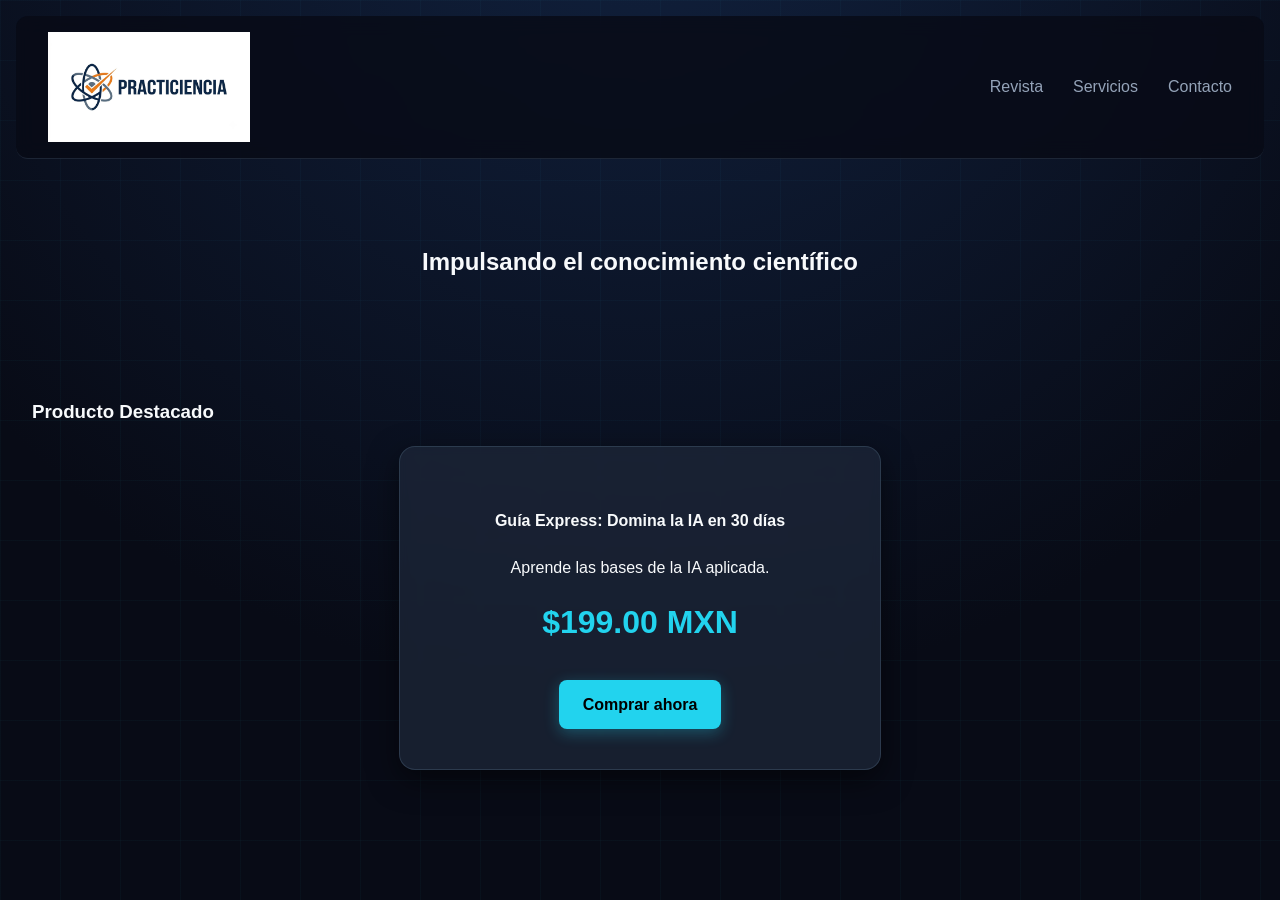
==== index.html @ fc09270d "Add files via upload Lanzamiento inicial de Practiciencia" ====
<!DOCTYPE html>
<html lang="es">
<head>
    <meta charset="UTF-8">
    <meta name="viewport" content="width=device-width, initial-scale=1.0">
    <meta name="description" content="Practiciencia: Revista de ciencia y tecnología.">
    <meta http-equiv="Content-Security-Policy" content="default-src 'self';">
    <title>Practiciencia | Ciencia y Tecnología</title>
    <link rel="stylesheet" href="style.css">
</head>
<body>
<header>
    <nav>
        <!-- Logo en el margen superior izquierdo -->
        <a href="index.html" class="logo-link">
            <img src="logo.png" alt="Logo Practiciencia" class="logo-img">
        </a>
        <ul>
            <li><a href="#revista">Revista</a></li>
            <li><a href="#servicios">Servicios</a></li>
            <li><a href="#contacto">Contacto</a></li>
        </ul>
    </nav>
</header>

    <main>
        <section id="hero">
            <h2>Impulsando el conocimiento científico</h2>
        </section>

        <section id="producto-ejemplo">
            <h3>Producto Destacado</h3>
            <div class="card">
                <h4>Guía Express: Domina la IA en 30 días</h4>
                <p>Aprende las bases de la IA aplicada.</p>
                <p class="precio">$199.00 MXN</p>
                <a href="https://tu-pasarela-de-pago.com" class="btn-seguro" target="_blank" rel="noopener noreferrer">Comprar ahora</a>
            </div>
        </section>
    </main>
</body>
</html>
---- style.css ----
/* --- CONFIGURACIÓN BASE Y VARIABLES --- */
:root {
    --bg-deep: #080b16;
    --glass-reflection: #112240;
    --card-bg: rgba(30, 41, 59, 0.7);
    --text-primary: #f8fafc;
    --text-secondary: #94a3b8;
    --accent: #22d3ee;
    --font-main: 'Inter', -apple-system, sans-serif;
}

/* --- RESET Y MARGEN DE SEGURIDAD --- */
body {
    background-color: var(--bg-deep);
    /* Fondo con efecto de cuadrícula de cristal */
    background-image: 
        linear-gradient(to bottom, rgba(34, 211, 238, 0.03) 1px, transparent 1px),
        linear-gradient(to right, rgba(34, 211, 238, 0.03) 1px, transparent 1px),
        radial-gradient(circle at 50% -20%, var(--glass-reflection), var(--bg-deep) 70%);
    background-size: 60px 60px, 60px 60px, 100% 100%;
    background-attachment: fixed;
    
    /* Margen de seguridad de 1cm (1rem) respecto a los bordes */
    padding: 1rem;
    margin: 0;
    line-height: 1.6;
    font-family: var(--font-main);
    color: var(--text-primary);
}

/* --- HEADER --- */
header {
    padding: 1rem 2rem;
    border-bottom: 1px solid rgba(51, 65, 85, 0.5);
    background-color: rgba(8, 11, 22, 0.8);
    backdrop-filter: blur(10px);
    position: sticky;
    top: 1rem; /* Mantiene el margen de 1cm arriba */
    z-index: 100;
    border-radius: 12px;
}

header nav {
    display: flex;
    justify-content: space-between;
    align-items: center;
    max-width: 1200px;
    margin: 0 auto;
}

.logo-link {
    display: flex;
    align-items: center;
}

.logo-img {
    height: 110px;
    width: auto;
    display: block;
    transition: opacity 0.3s ease;
}

header nav ul {
    list-style: none;
    display: flex;
    gap: 30px;
    margin: 0;
    padding: 0;
}

header nav a {
    color: var(--text-secondary);
    text-decoration: none;
    transition: color 0.3s;
}

header nav a:hover {
    color: var(--accent);
}

/* --- CONTENIDO / PRODUCTO --- */
#hero {
    padding: 4rem 2rem;
    text-align: center;
}

#producto-ejemplo {
    margin: 2rem auto;
    padding: 0 1rem;
}

.card {
    background-color: var(--card-bg);
    backdrop-filter: blur(5px);
    padding: 2.5rem;
    border-radius: 16px;
    border: 1px solid rgba(51, 65, 85, 0.8);
    max-width: 400px;
    margin: 0 auto;
    text-align: center;
    box-shadow: 0 10px 30px rgba(0,0,0,0.5);
}

.btn-seguro {
    display: inline-block;
    background-color: var(--accent);
    color: #000;
    padding: 12px 24px;
    border-radius: 8px;
    text-decoration: none;
    font-weight: bold;
    margin-top: 1.5rem;
    transition: all 0.3s ease;
    box-shadow: 0 4px 15px rgba(34, 211, 238, 0.3);
}

.btn-seguro:hover {
    transform: translateY(-2px);
    box-shadow: 0 6px 20px rgba(34, 211, 238, 0.5);
    background-color: white;
}

.precio {
    font-size: 2rem;
    color: var(--accent);
    font-weight: bold;
    margin: 0.5rem 0;
}
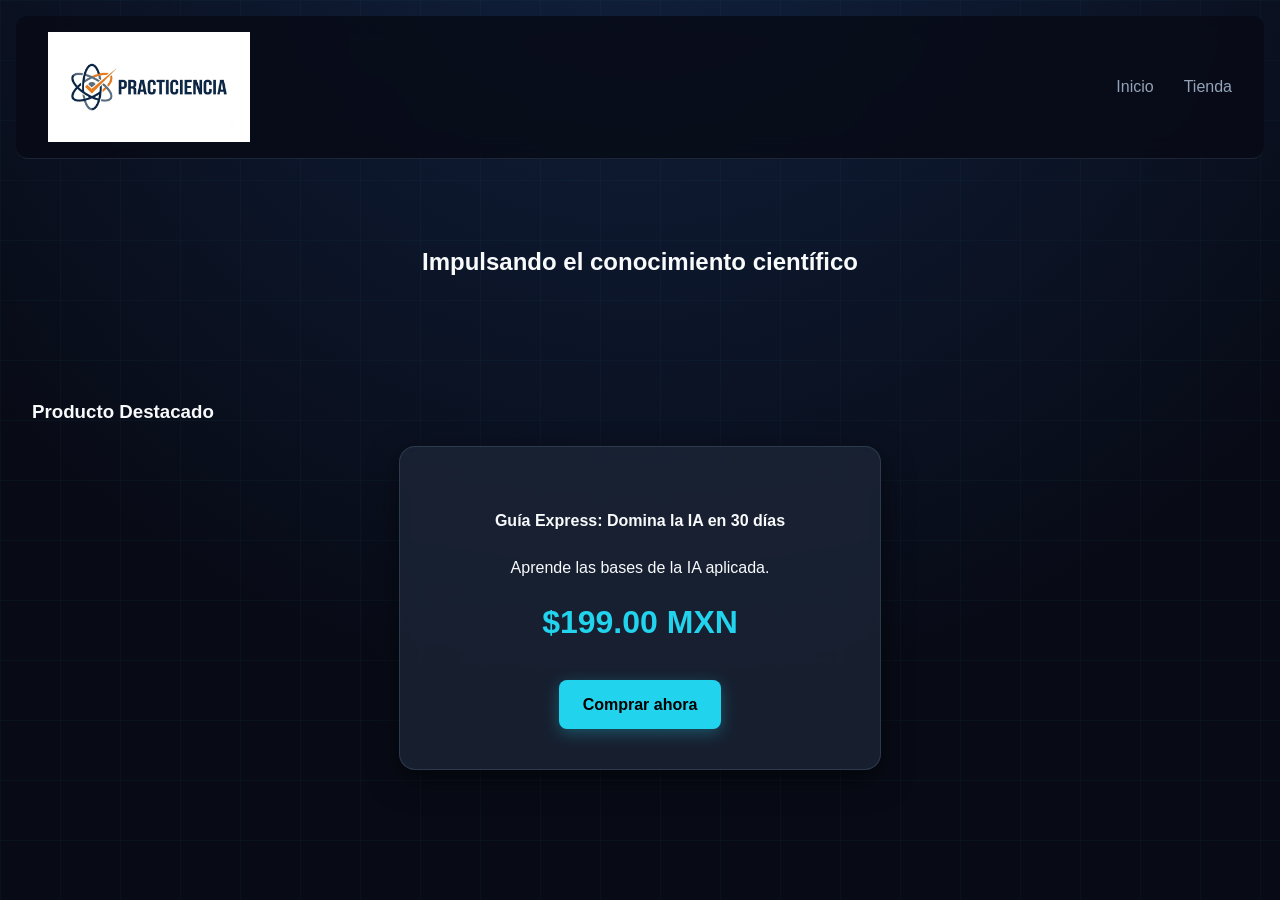
==== commit 65eb1562: "Update index.html" ====
--- a/index.html
+++ b/index.html
@@ -10,17 +10,15 @@
 </head>
 <body>
 <header>
-    <nav>
-        <!-- Logo en el margen superior izquierdo -->
-        <a href="index.html" class="logo-link">
-            <img src="logo.png" alt="Logo Practiciencia" class="logo-img">
-        </a>
-        <ul>
-            <li><a href="#revista">Revista</a></li>
-            <li><a href="#servicios">Servicios</a></li>
-            <li><a href="#contacto">Contacto</a></li>
-        </ul>
-    </nav>
+<nav>
+    <a href="index.html" class="logo-link">
+        <img src="logo.png" alt="Logo Practiciencia" class="logo-img">
+    </a>
+    <ul>
+        <li><a href="index.html">Inicio</a></li>
+        <li><a href="tienda.html">Tienda</a></li> <!-- Este es el enlace nuevo -->
+    </ul>
+</nav>
 </header>
 
     <main>
@@ -34,9 +32,10 @@
                 <h4>Guía Express: Domina la IA en 30 días</h4>
                 <p>Aprende las bases de la IA aplicada.</p>
                 <p class="precio">$199.00 MXN</p>
-                <a href="https://tu-pasarela-de-pago.com" class="btn-seguro" target="_blank" rel="noopener noreferrer">Comprar ahora</a>
+               <!-- Aquí irá el link seguro a tu pasarela de pago -->
+               <a href="https://buy.stripe.com/test_00w6oJ63g43p7UHa4Ugfu00" class="btn-seguro" target="_blank" rel="noopener noreferrer">Comprar ahora</a>
             </div>
         </section>
     </main>
 </body>
-</html>+</html>
--- a/style.css
+++ b/style.css
@@ -125,4 +125,72 @@
     color: var(--accent);
     font-weight: bold;
     margin: 0.5rem 0;
-}+}
+/* --- ESTILOS DE LA TIENDA Y BOTONES (Agregado el 06/07/2026) --- */
+.button-container { ... }
+.btn-practiciencia { ... }
+/* ... resto del código ... */
+<!DOCTYPE html>
+<html lang="es">
+<head>
+    <meta charset="UTF-8">
+    <title>Tienda | PRACTICIENCIA. CIENCIA PARA TI</title>
+    <link rel="stylesheet" href="style.css">
+</head>
+<body>
+
+    <header>
+        <h1>PRACTICIENCIA. CIENCIA PARA TI</h1>
+        <nav>
+            <a href="index.html">Inicio</a>
+            <a href="tienda.html">Tienda</a>
+        </nav>
+    </header>
+
+    <main>
+        <h2>Soluciones de Implementación Inmediata</h2>
+        <p>Adquiere herramientas técnicas probadas y optimiza tu entorno con el respaldo científico de nuestra revista.</p>
+
+        <section class="products">
+            <div class="product-card">
+                <h3>Domótica Low-Cost: Manual Maestro</h3>
+                <p>Guía técnica paso a paso + Checklist de seguridad + Glosario técnico.</p>
+                <p class="price">$99.50 MXN</p>
+                <a href="pago.html" class="btn-tienda">Comprar Ahora</a>
+            </div>
+
+            <div class="product-card">
+                <h3>Bitácora de Gestión Energética</h3>
+                <p>Hoja de cálculo profesional para medir ahorros y control de dispositivos.</p>
+                <p class="price">$49.50 MXN</p>
+                <a href="pago.html" class="btn-tienda">Comprar Ahora</a>
+            </div>
+        </section>
+    </main>
+
+    <footer>
+        <p>&copy; 2026 PRACTICIENCIA. CIENCIA PARA TI. Todos los derechos reservados.</p>
+    </footer>
+
+</body>
+</html>
+.products { display: flex; gap: 20px; justify-content: center; margin-top: 40px; }
+.product-card { 
+    background: rgba(255, 255, 255, 0.03); 
+    padding: 30px; 
+    border-radius: 12px; 
+    border: 1px solid rgba(255, 255, 255, 0.1); 
+    width: 300px; 
+    text-align: center;
+}
+.price { font-size: 1.5em; font-weight: bold; color: #00c6ff; margin: 20px 0; }
+.products { display: flex; gap: 20px; justify-content: center; margin-top: 40px; }
+.product-card { 
+    background: rgba(255, 255, 255, 0.03); 
+    padding: 30px; 
+    border-radius: 12px; 
+    border: 1px solid rgba(255, 255, 255, 0.1); 
+    width: 300px; 
+    text-align: center;
+}
+.price { font-size: 1.5em; font-weight: bold; color: #00c6ff; margin: 20px 0; }
